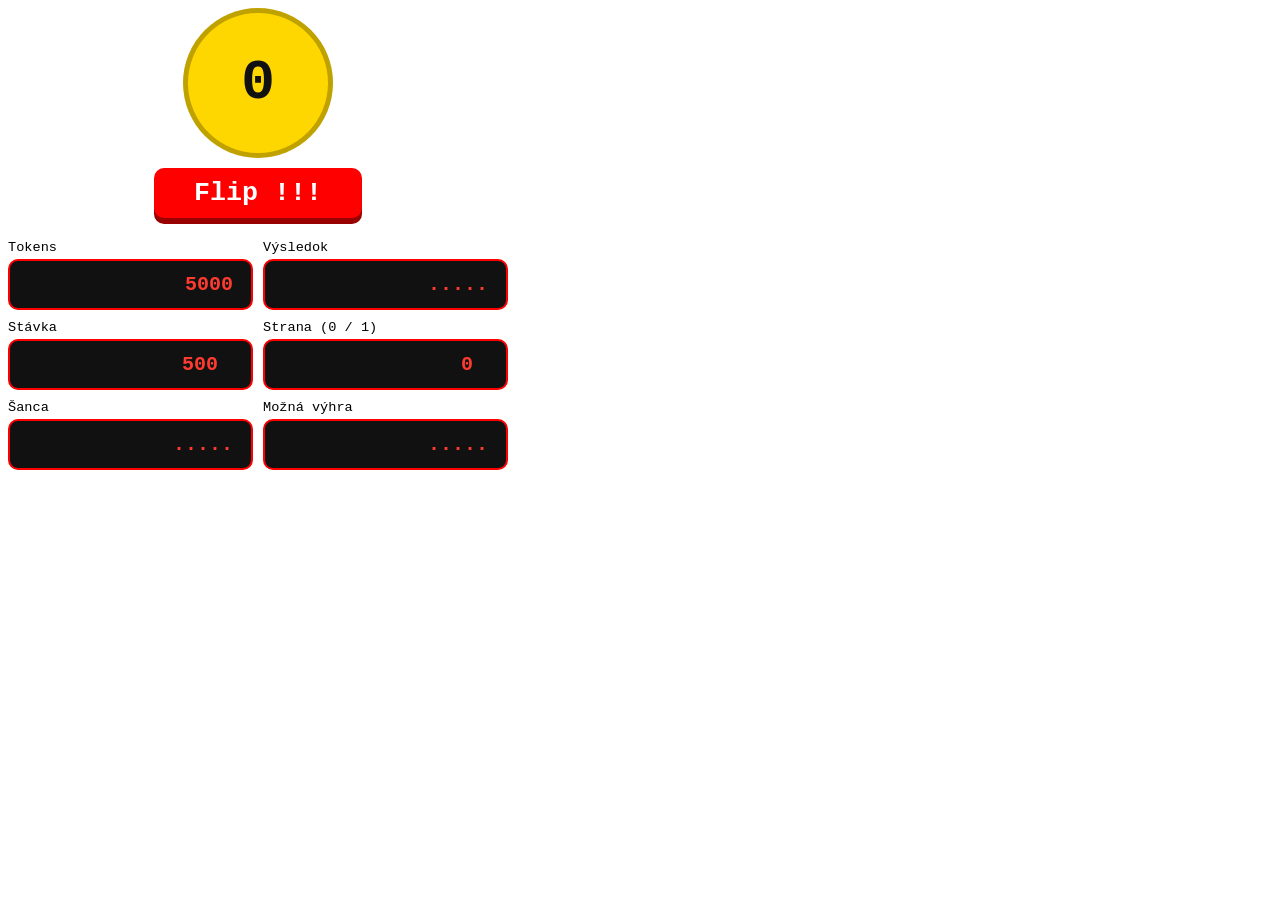
==== coinflip/coinflip.html @ cc39ce01 "coinflip added" ====
<!DOCTYPE html>
<html lang="sk">
<head>
<meta charset="UTF-8">
<meta name="viewport" content="width=device-width, initial-scale=1">
<title>Quantum Coin</title>
<style>
  * { box-sizing: border-box; }

  body { font-family: "Courier New", monospace; }

  #machine {
    width: 500px; max-width: 100%;
    display: flex; flex-direction: column; align-items: center; gap: 16px;
  }

  .scene { perspective: 600px; width: 150px; height: 150px; }
  .coin { position: relative; width: 100%; height: 100%; transform-style: preserve-3d; }
  .coin.settle { transition: transform 0.9s cubic-bezier(.2,.8,.3,1); }
  .face {
    position: absolute; inset: 0; border-radius: 50%;
    display: grid; place-items: center;
    font: bold 3.5em "Courier New"; color: #111;
    backface-visibility: hidden;
    border: 5px solid rgba(0,0,0,.25);
  }
  .face.zero { background: gold; }
  .face.one  { background: aqua; transform: rotateY(180deg); }

  #fields { width: 100%; display: grid; grid-template-columns: 1fr 1fr; gap: 10px; }
  .field { display: flex; flex-direction: column; gap: 4px; }
  .field label { font-size: .85em; }

  .led-display {
    border-radius: 10px;
    padding: 12px 18px;
    background: #111;
    color: #ff3b30;
    border: 2px solid rgb(255 0 0);
    font: bold 1.25em "Courier New";
    text-align: end;
    display: block;
    width: 100%;
  }
  .led-display:disabled { color: gray; }

  .ordinary-btn { background: rgb(153 0 0); border-radius: 10px; padding: 0; border: 0; cursor: pointer; }
  .ordinary-btn span {
    display: block; background: rgb(255 0 0); color: white;
    padding: 10px 40px; border-radius: 10px;
    transform: translateY(-6px); transition: transform 200ms;
    font: bold 2em "Courier New";
  }
  .ordinary-btn:active span { transform: translateY(-1px); }
  .ordinary-btn:disabled { background: grey; cursor: default; }
  .ordinary-btn:disabled span { background: gainsboro; color: black; }

  @media (prefers-reduced-motion: reduce) { .coin.settle { transition: none; } }
</style>
</head>
<body>
<div id="machine">

  <div class="scene">
    <div class="coin" id="coin">
      <div class="face zero">0</div>
      <div class="face one">1</div>
    </div>
  </div>

  <button id="spin-button." class="ordinary-btn"><span>Flip !!!</span></button>

  <div id="fields">
    <div class="field"><label>Tokens</label><output id="wallet" class="led-display">5000</output></div>
    <div class="field"><label>Výsledok</label><output id="result" class="led-display">.....</output></div>
    <div class="field"><label for="bet">Stávka</label><input id="bet" class="led-display" type="number" value="500"></div>
    <div class="field"><label for="side">Strana (0 / 1)</label><input id="side" min="0" max="1" step="1" class="led-display" type="number" value="0"></div>
    <div class="field"><label>Šanca</label><output id="chance" class="led-display">.....</output></div>
    <div class="field"><label>Možná výhra</label><output id="gains" class="led-display">.....</output></div>
  </div>

</div>

<script>
  const $ = id => document.getElementById(id);
  const coin = $("coin"), btn = $("spin-button"), label = btn.querySelector("span");
  const MIN_BET = 500;

  let wallet = 5000, start = null, raf = null;

  const clamp = (el, min, max) => {
    const v = Math.min(Math.max(Math.round(Number(el.value) || min), min), max);
    el.value = v;
    return v;
  };
  const showWallet = () => { $("wallet").value = String(wallet).padStart(4, "0"); };
  const lock = on => { $("bet").disabled = on; $("side").disabled = on; };

  function tick() {
    const t = ((performance.now() - start) / 1000) % 2;
    coin.style.transform = `rotateY(${t * 180}deg)`;

    raf = requestAnimationFrame(tick);
  }

  async function stop() {
    cancelAnimationFrame(raf);
    const casMs = performance.now() - start;
    start = null;
    btn.disabled = true;
    label.textContent = "...";
    const bet = Number($("bet").value), side = Number($("side").value);

    try {
      const r = await fetch("/api/kolo", {
        method: "POST",
        headers: { "Content-Type": "application/json" },
        body: JSON.stringify({ cas_ms: casMs, strana: side }),
      });
      if (!r.ok) throw new Error();
      const d = await r.json();

      coin.classList.add("settle");
      coin.style.transform = `rotateY(${720 + (d.padlo === 1 ? 180 : 0)}deg)`;

      setTimeout(() => {
        const net = Math.floor(bet * (d.mult - 1));
        if (d.vyhral) { wallet += net; $("result").value = "WON +" + net; }
        else          { wallet -= bet; $("result").value = "LOST -" + bet; }
        showWallet();
        $("gains").value = ".....";
        done();
      }, 950);
    } catch {
      $("result").value = "NO SERVER";
      done();
    }
  }

  function done() {
    lock(false);
    label.textContent = "Flip !!!";
    if (wallet < MIN_BET) { $("result").value = "GAME OVER"; return; }
    clamp($("bet"), MIN_BET, wallet);
    btn.disabled = false;
  }

  btn.onclick = () => {
    if (start === null) {
      clamp($("bet"), MIN_BET, wallet);
      clamp($("side"), 0, 1);
      coin.classList.remove("settle");
      $("result").value = ".....";
      lock(true);
      label.textContent = "Stop !!!";
      start = performance.now();
      tick();
    } else {
      stop();
    }
  };

  showWallet();
</script>
</body>
</html>
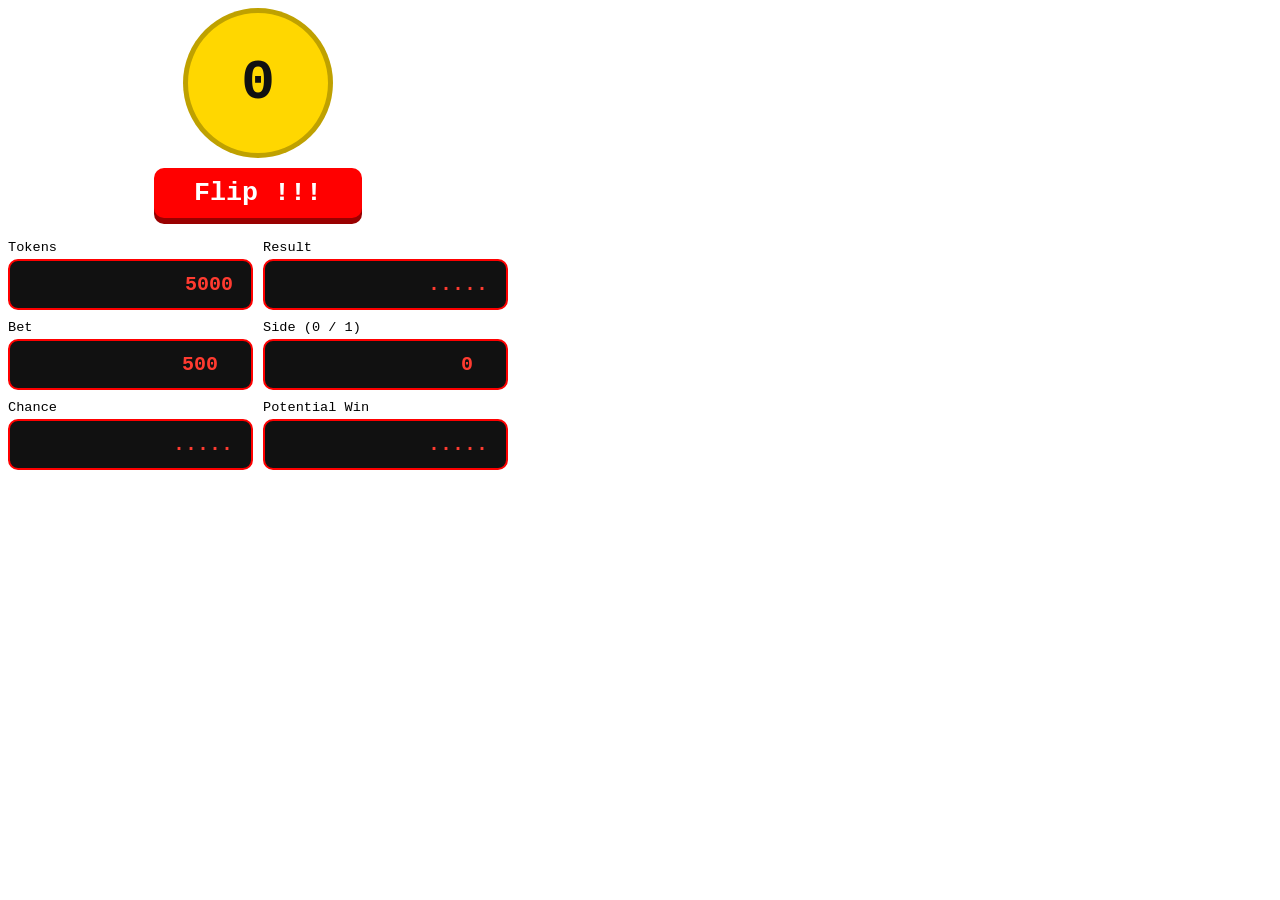
==== commit d0c221a8: "coinflip final (python terminal version + independent web demo)" ====
--- a/coinflip/coinflip.html
+++ b/coinflip/coinflip.html
@@ -68,25 +68,40 @@
     </div>
   </div>
 
-  <button id="spin-button." class="ordinary-btn"><span>Flip !!!</span></button>
+  <button id="spin-button" class="ordinary-btn"><span>Flip !!!</span></button>
 
   <div id="fields">
     <div class="field"><label>Tokens</label><output id="wallet" class="led-display">5000</output></div>
-    <div class="field"><label>Výsledok</label><output id="result" class="led-display">.....</output></div>
-    <div class="field"><label for="bet">Stávka</label><input id="bet" class="led-display" type="number" value="500"></div>
-    <div class="field"><label for="side">Strana (0 / 1)</label><input id="side" min="0" max="1" step="1" class="led-display" type="number" value="0"></div>
-    <div class="field"><label>Šanca</label><output id="chance" class="led-display">.....</output></div>
-    <div class="field"><label>Možná výhra</label><output id="gains" class="led-display">.....</output></div>
+    <div class="field"><label>Result</label><output id="result" class="led-display">.....</output></div>
+    <div class="field"><label for="bet">Bet</label><input id="bet" class="led-display" type="number" value="500"></div>
+    <div class="field"><label for="side">Side (0 / 1)</label><input id="side" min="0" max="1" step="1" class="led-display" type="number" value="0"></div>
+    <div class="field"><label>Chance</label><output id="chance" class="led-display">.....</output></div>
+    <div class="field"><label>Potential Win</label><output id="gains" class="led-display">.....</output></div>
   </div>
 
 </div>
-
 <script>
   const $ = id => document.getElementById(id);
   const coin = $("coin"), btn = $("spin-button"), label = btn.querySelector("span");
   const MIN_BET = 500;
+  const EDGE = 0.97;      // house edge: expected return is 97 % of the bet
+  const MAX_MULT = 100;
 
   let wallet = 5000, start = null, raf = null;
+
+  // ---- Quantum round (browser emulation of a one-qubit circuit) ----
+  // Circuit: |0> -> RY(theta) -> measure.  P(0) = cos^2(theta / 2).
+  // Same math as the Qiskit version in cf.py, only the measurement is
+  // sampled with Math.random() instead of Qiskit's AerSimulator.
+  function playRound(casMs, side) {
+    const t = (casMs / 1000) % 2;            // one full coin spin = 2 s
+    const theta = t * Math.PI;               // rotation angle of the qubit
+    const p0 = Math.cos(theta / 2) ** 2;     // probability of measuring 0
+    const pMine = side === 0 ? p0 : 1 - p0;
+    const mult = Math.max(1, Math.min(Math.round(EDGE / Math.max(pMine, 1e-9) * 100) / 100, MAX_MULT));
+    const landed = Math.random() < p0 ? 0 : 1;   // one measurement (1 shot)
+    return { landed, won: landed === side, mult, pMine };
+  }
 
   const clamp = (el, min, max) => {
     const v = Math.min(Math.max(Math.round(Number(el.value) || min), min), max);
@@ -99,11 +114,10 @@
   function tick() {
     const t = ((performance.now() - start) / 1000) % 2;
     coin.style.transform = `rotateY(${t * 180}deg)`;
-
     raf = requestAnimationFrame(tick);
   }
 
-  async function stop() {
+  function stop() {
     cancelAnimationFrame(raf);
     const casMs = performance.now() - start;
     start = null;
@@ -111,30 +125,23 @@
     label.textContent = "...";
     const bet = Number($("bet").value), side = Number($("side").value);
 
-    try {
-      const r = await fetch("/api/kolo", {
-        method: "POST",
-        headers: { "Content-Type": "application/json" },
-        body: JSON.stringify({ cas_ms: casMs, strana: side }),
-      });
-      if (!r.ok) throw new Error();
-      const d = await r.json();
+    const d = playRound(casMs, side);
+    const net = Math.floor(bet * (d.mult - 1));
 
+    $("chance").value = (d.pMine * 100).toFixed(1) + "%";
+    $("gains").value = net;
+
+    setTimeout(() => {
       coin.classList.add("settle");
-      coin.style.transform = `rotateY(${720 + (d.padlo === 1 ? 180 : 0)}deg)`;
+      coin.style.transform = `rotateY(${720 + (d.landed === 1 ? 180 : 0)}deg)`;
 
       setTimeout(() => {
-        const net = Math.floor(bet * (d.mult - 1));
-        if (d.vyhral) { wallet += net; $("result").value = "WON +" + net; }
-        else          { wallet -= bet; $("result").value = "LOST -" + bet; }
+        if (d.won) { wallet += net; $("result").value = "WON +" + net; }
+        else       { wallet -= bet; $("result").value = "LOST -" + bet; }
         showWallet();
-        $("gains").value = ".....";
         done();
       }, 950);
-    } catch {
-      $("result").value = "NO SERVER";
-      done();
-    }
+    }, 1500);
   }
 
   function done() {
